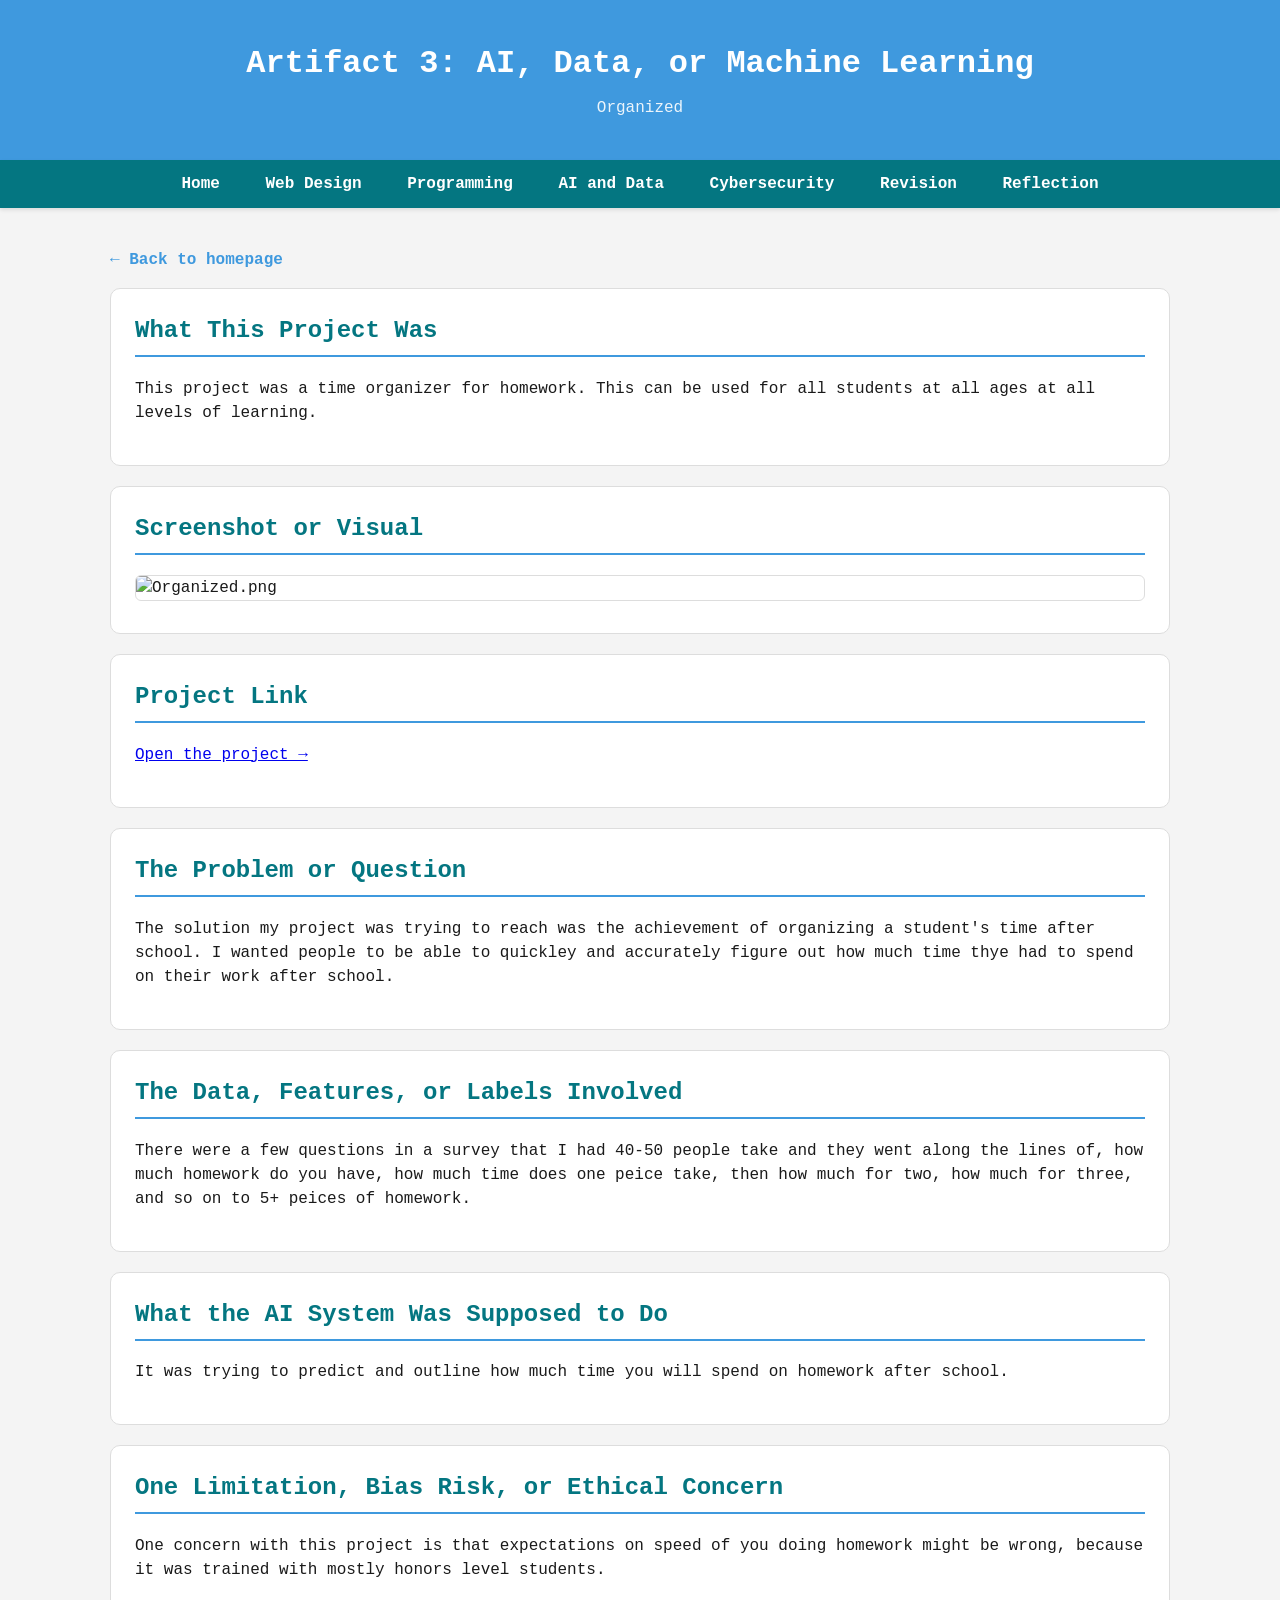
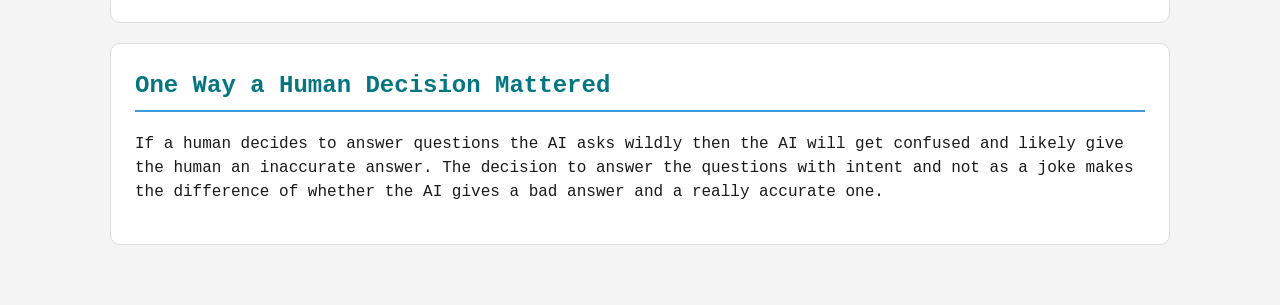
==== artifact2.html @ 2eff59c0 "Add files via upload" ====
<!-- ============================================================
       CP ARTIFACT 3 RUBRIC CHECKLIST
       Required: title, screenshot or link, what problem or question
       it focused on, what data or features were involved, what the
       model or AI system was supposed to do, one limitation or
       ethical concern, one way a human decision mattered.
       ============================================================ -->

<!DOCTYPE html>
<html lang="en">
<head>
  <meta charset="UTF-8">
  <meta name="viewport" content="width=device-width, initial-scale=1.0">
  <title>Artifact 3: AI and Data - [Your Name]</title>
  <link rel="stylesheet" href="style.css">
</head>
<body>
  <header>
    <h1>Artifact 3: AI, Data, or Machine Learning</h1>
    <p>Organized</p>
  </header>

  <nav>
    <a href="index.html">Home</a>
    <a href="artifact1.html">Web Design</a>
    <a href="artifact2.html">Programming</a>
    <a href="artifact3.html">AI and Data</a>
    <a href="artifact4.html">Cybersecurity</a>
    <a href="revision.html">Revision</a>
    <a href="reflection.html">Reflection</a>
  </nav>

  <main>
    <a href="index.html" class="back-link">&larr; Back to homepage</a>


    <section class="card">
      <h2>What This Project Was</h2>
      <p>This project was a time organizer for homework. This can be used for all students at all ages at all levels of learning.</p>
    </section>

    <section class="card">
      <h2>Screenshot or Visual</h2>
      <img src="https://studio.code.org/v3/assets/ccb2dbdc-cd54-4f1f-a65a-fa587842fa64/b86615f2-3c1e-4a27-9b64-0e08e399ff97.png" alt="Organized.png"/>
    </section>

    <section class="card">
      <h2>Project Link</h2>
      <p><a href="https://studio.code.org/projects/applab/4f810930-c121-4be4-ae87-3993b5861a04">Open the project &rarr;</a></p>
    </section>

    <section class="card">
      <h2>The Problem or Question</h2>
      <p>The solution my project was trying to reach was the achievement of organizing a student's time after school. I wanted people to be able to quickley and accurately figure out how much time thye had to spend on their work after school.</p>
    </section>

    <section class="card">
      <h2>The Data, Features, or Labels Involved</h2>
      <p>There were a few questions in a survey that I had 40-50 people take and they went along the lines of, how much homework do you have, how much time does one peice take, then how much for two, how much for three, and so on to 5+ peices of homework. </p>
    </section>

    <section class="card">
      <h2>What the AI System Was Supposed to Do</h2>
      <p>It was trying to predict and outline how much time you will spend on homework after school.</p>
    </section>

    <section class="card">
      <h2>One Limitation, Bias Risk, or Ethical Concern</h2>
      <p>One concern with this project is that expectations on speed of you doing homework might be wrong, because it was trained with mostly honors level students.</p>
    </section>

    <section class="card">
      <h2>One Way a Human Decision Mattered</h2>
      <p>If a human decides to answer questions the AI asks wildly then the AI will get confused and likely give the human an inaccurate answer. The decision to answer the questions with intent and not as a joke makes the difference of whether the AI gives a bad answer and a really accurate one.</p>
    </section>

  </main>
</body>
</html>
---- style.css ----
/* ============================================================
   CP Final Portfolio - style.css
   You can edit any colors, spacing, fonts, or layout here.
   Keep at least one custom CSS choice when you make changes.
   ============================================================ */

/* ---- Color and font setup ---- */
:root {
  --primary: #3f99de;
  --primary-dark: #047681;
  --primary-light: #e8f5f6;
  --accent: #c475e1;
  --bg: #f4f4f4;
  --card-bg: #ffffff;
  --text: #1a1a1a;
  --muted: #555;
  --border: #ddd;
}

* {
  box-sizing: border-box;
}

body {
  font-family: Courier New, Helvetica, sans-serif;
  margin: 0;
  background: var(--bg);
  color: var(--text);
  line-height: 1.5;
}

/* ---- Header ---- */
header {
  background: var(--primary);
  color: white;
  padding: 40px 20px;
  text-align: center;
}

header h1 {
  margin: 0;
  font-size: 2em;
}

header p {
  margin: 8px 0 0;
  opacity: 0.9;
}

/* ---- Sticky navigation ---- */
nav {
  background: var(--primary-dark);
  padding: 12px;
  text-align: center;
  position: sticky;
  top: 0;
  z-index: 10;
  box-shadow: 0 2px 4px rgba(0, 0, 0, 0.1);
}

nav a {
  color: white;
  margin: 0 10px;
  text-decoration: none;
  font-weight: bold;
  padding: 4px 8px;
  border-radius: 4px;
}

nav a:hover {
  background: rgba(255, 255, 255, 0.15);
}

/* Accessibility: keyboard users see a clear focus ring */
nav a:focus-visible,
.card:focus-visible,
a:focus-visible {
  outline: 3px solid var(--accent);
  outline-offset: 2px;
}

/* ---- Main content area ---- */
main {
  max-width: 1100px;
  margin: 20px auto;
  padding: 20px;
}

.back-link {
  display: inline-block;
  margin-bottom: 16px;
  color: var(--primary);
  text-decoration: none;
  font-weight: bold;
}

.back-link:hover {
  text-decoration: underline;
}

/* ---- Section headings ---- */
main h2 {
  color: var(--primary-dark);
  border-bottom: 2px solid var(--primary);
  padding-bottom: 6px;
  margin-top: 0;
}

main h3 {
  color: var(--primary);
  margin-top: 24px;
  margin-bottom: 6px;
}

/* ---- Cards (one rule, no duplicates) ---- */
.card {
  display: block;
  background: var(--card-bg);
  border: 1px solid var(--border);
  border-radius: 10px;
  padding: 24px;
  margin-bottom: 20px;
  text-decoration: none;
  color: inherit;
  transition: transform 0.2s ease, box-shadow 0.2s ease;
}

a.card:hover {
  transform: translateY(-3px);
  box-shadow: 0 4px 12px rgba(0, 0, 0, 0.1);
  background-color: #fafdff;
}

/* ---- Artifact grid on the homepage ---- */
.artifact-grid {
  display: grid;
  grid-template-columns: repeat(2, 1fr);
  gap: 20px;
  margin-top: 20px;
}

/* CP has 4 artifacts, so 2x2 fits cleanly without special centering */

/* ---- Images ---- */
img {
  max-width: 100%;
  border: 1px solid var(--border);
  border-radius: 6px;
  display: block;
  margin: 8px 0;
}

/* ---- Image placeholder for screenshots ---- */
.placeholder {
  background: var(--primary-light);
  border: 2px dashed var(--primary);
  color: var(--primary-dark);
  padding: 30px;
  text-align: center;
  border-radius: 6px;
  font-style: italic;
  margin: 8px 0;
}

/* ---- Code-style blocks for "what to write" hints ---- */
.hint {
  background: #f4c7f4;
  border-left: 4px solid var(--accent);
  padding: 8px 12px;
  margin: 8px 0;
  font-size: 0.92em;
  color: #000000;
}

/* ---- AI Use Log table ---- */
table {
  width: 100%;
  border-collapse: collapse;
  margin: 12px 0;
}

th {
  background: var(--primary);
  color: white;
  text-align: left;
  padding: 8px;
}

td {
  border: 1px solid var(--border);
  padding: 8px;
  vertical-align: top;
}

/* ---- Mobile responsive ---- */
@media (max-width: 768px) {
  .artifact-grid {
    grid-template-columns: 1fr;
  }

  nav a {
    display: inline-block;
    margin: 4px;
  }

  header {
    padding: 25px 15px;
  }

  header h1 {
    font-size: 1.5em;
  }
}
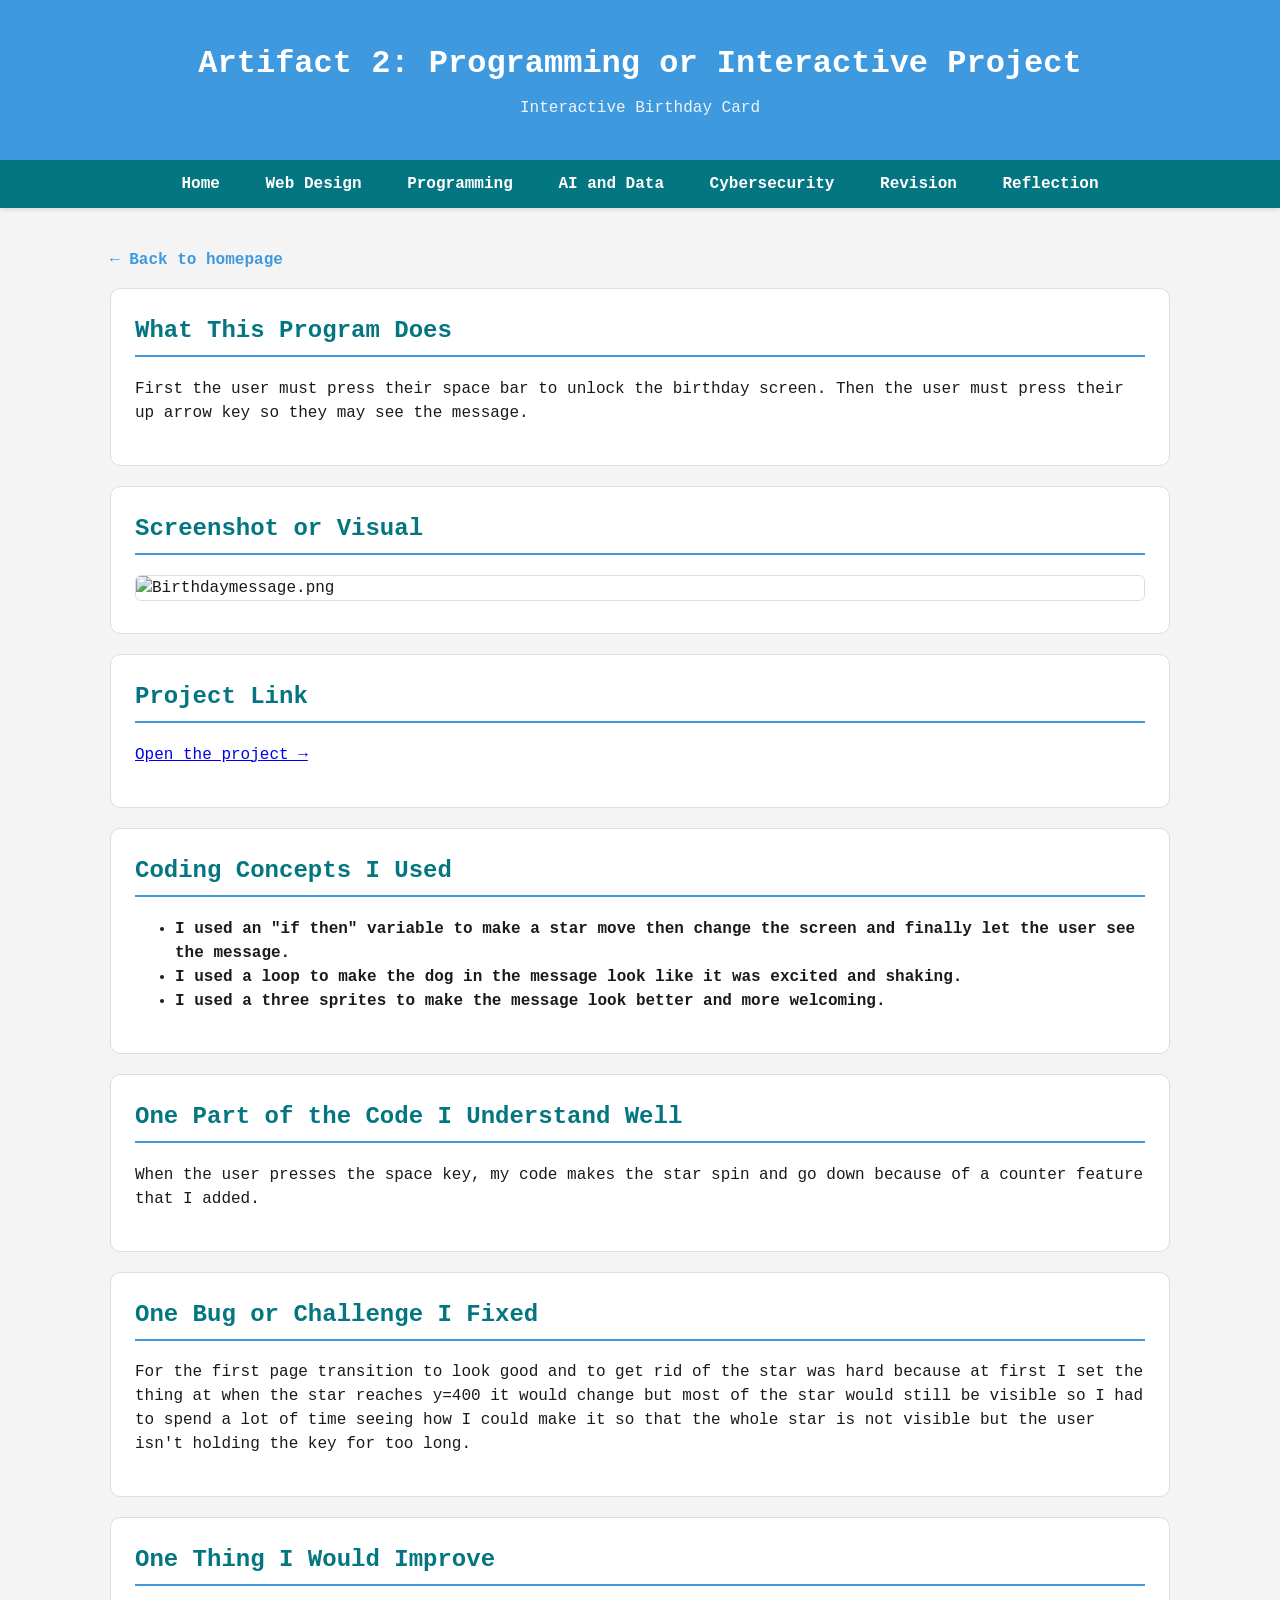
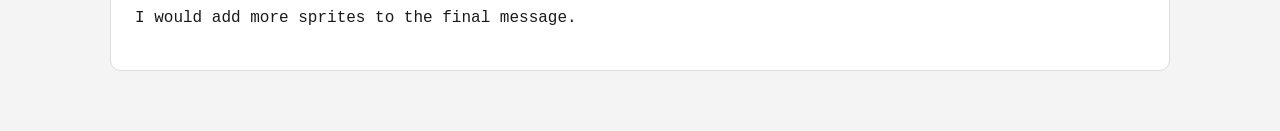
==== commit 45659501: "Add files via upload" ====
--- a/artifact2.html
+++ b/artifact2.html
@@ -1,9 +1,8 @@
   <!-- ============================================================
-       CP ARTIFACT 3 RUBRIC CHECKLIST
-       Required: title, screenshot or link, what problem or question
-       it focused on, what data or features were involved, what the
-       model or AI system was supposed to do, one limitation or
-       ethical concern, one way a human decision mattered.
+       CP ARTIFACT 2 RUBRIC CHECKLIST
+       Required: title, screenshot or link, what the program does,
+       at least 3 coding concepts, one part of the code you understand
+       well, one bug or challenge you fixed, what you would improve.
        ============================================================ -->
 
 <!DOCTYPE html>
@@ -11,13 +10,13 @@
 <head>
   <meta charset="UTF-8">
   <meta name="viewport" content="width=device-width, initial-scale=1.0">
-  <title>Artifact 3: AI and Data - [Your Name]</title>
+  <title>Artifact 2: Programming - [Your Name]</title>
   <link rel="stylesheet" href="style.css">
 </head>
 <body>
   <header>
-    <h1>Artifact 3: AI, Data, or Machine Learning</h1>
-    <p>Organized</p>
+    <h1>Artifact 2: Programming or Interactive Project</h1>
+    <p>Interactive Birthday Card</p>
   </header>
 
   <nav>
@@ -35,43 +34,42 @@
 
 
     <section class="card">
-      <h2>What This Project Was</h2>
-      <p>This project was a time organizer for homework. This can be used for all students at all ages at all levels of learning.</p>
+      <h2>What This Program Does</h2>
+      <p>First the user must press their space bar to unlock the birthday screen. Then the user must press their up arrow key so they may see the message.</p>
     </section>
 
     <section class="card">
       <h2>Screenshot or Visual</h2>
-      <img src="https://studio.code.org/v3/assets/ccb2dbdc-cd54-4f1f-a65a-fa587842fa64/b86615f2-3c1e-4a27-9b64-0e08e399ff97.png" alt="Organized.png"/>
+      <img src="https://studio.code.org/v3/assets/ccb2dbdc-cd54-4f1f-a65a-fa587842fa64/17e527b7-72de-47b7-a8cd-caf6e380191c.png" alt="Birthdaymessage.png"/>
     </section>
 
     <section class="card">
       <h2>Project Link</h2>
-      <p><a href="https://studio.code.org/projects/applab/4f810930-c121-4be4-ae87-3993b5861a04">Open the project &rarr;</a></p>
+      <p><a href="https://studio.code.org/projects/gamelab/32ad0409-ce88-4cdb-8ad3-6f1cd267f014">Open the project &rarr;</a></p>
     </section>
 
     <section class="card">
-      <h2>The Problem or Question</h2>
-      <p>The solution my project was trying to reach was the achievement of organizing a student's time after school. I wanted people to be able to quickley and accurately figure out how much time thye had to spend on their work after school.</p>
+      <h2>Coding Concepts I Used</h2>
+      <ul>
+        <li><strong>I used an "if then" variable to make a star move then change the screen and finally let the user see the message.</strong> </li>
+        <li><strong>I used a loop to make the dog in the message look like it was excited and shaking.</strong> </li>
+        <li><strong>I used a three sprites to make the message look better and more welcoming.</strong> </li>
+      </ul>
     </section>
 
     <section class="card">
-      <h2>The Data, Features, or Labels Involved</h2>
-      <p>There were a few questions in a survey that I had 40-50 people take and they went along the lines of, how much homework do you have, how much time does one peice take, then how much for two, how much for three, and so on to 5+ peices of homework. </p>
+      <h2>One Part of the Code I Understand Well</h2>
+      <p>When the user presses the space key, my code makes the star spin and go down because of a counter feature that I added.</p>
     </section>
 
     <section class="card">
-      <h2>What the AI System Was Supposed to Do</h2>
-      <p>It was trying to predict and outline how much time you will spend on homework after school.</p>
+      <h2>One Bug or Challenge I Fixed</h2>
+      <p>For the first page transition to look good and to get rid of the star was hard because at first I set the thing at when the star reaches y=400 it would change but most of the star would still be visible so I had to spend a lot of time seeing how I could make it so that the whole star is not visible but the user isn't holding the key for too long.</p>
     </section>
 
     <section class="card">
-      <h2>One Limitation, Bias Risk, or Ethical Concern</h2>
-      <p>One concern with this project is that expectations on speed of you doing homework might be wrong, because it was trained with mostly honors level students.</p>
-    </section>
-
-    <section class="card">
-      <h2>One Way a Human Decision Mattered</h2>
-      <p>If a human decides to answer questions the AI asks wildly then the AI will get confused and likely give the human an inaccurate answer. The decision to answer the questions with intent and not as a joke makes the difference of whether the AI gives a bad answer and a really accurate one.</p>
+      <h2>One Thing I Would Improve</h2>
+      <p>I would add more sprites to the final message.</p>
     </section>
 
   </main>
